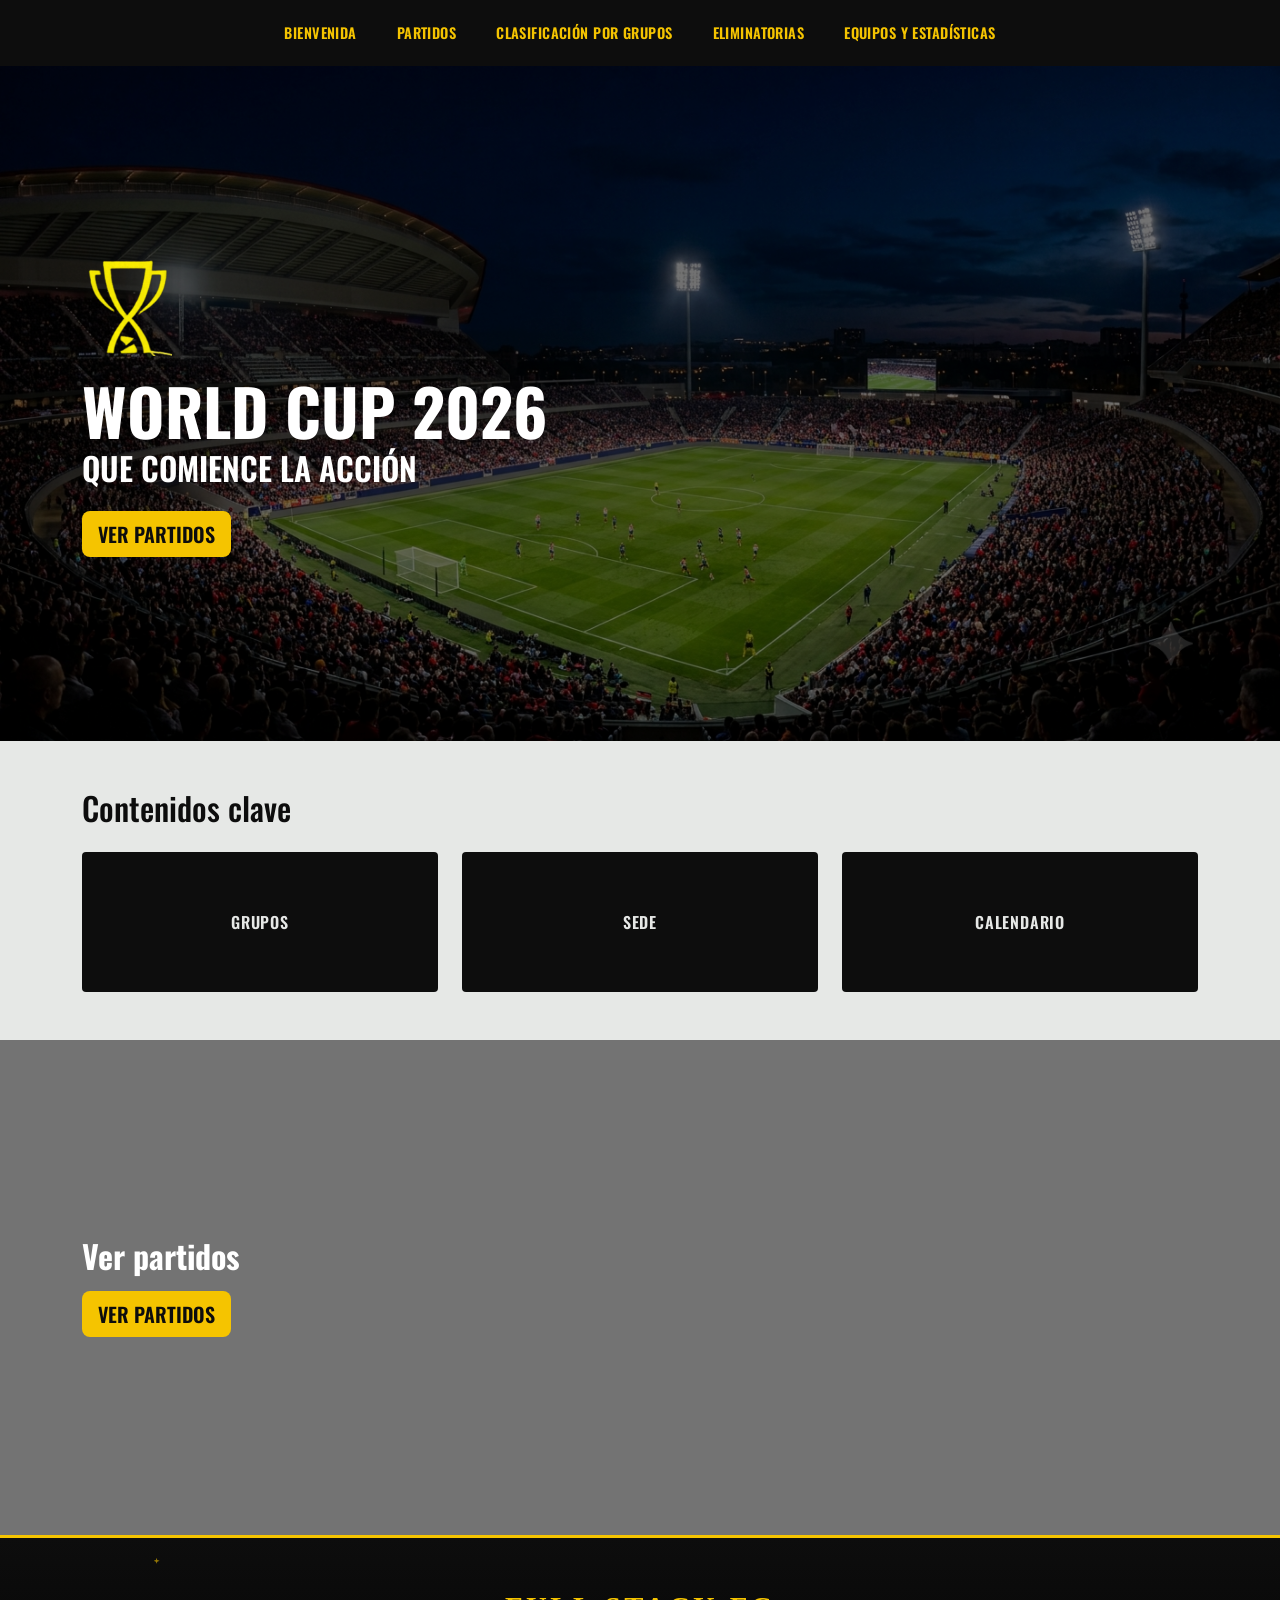
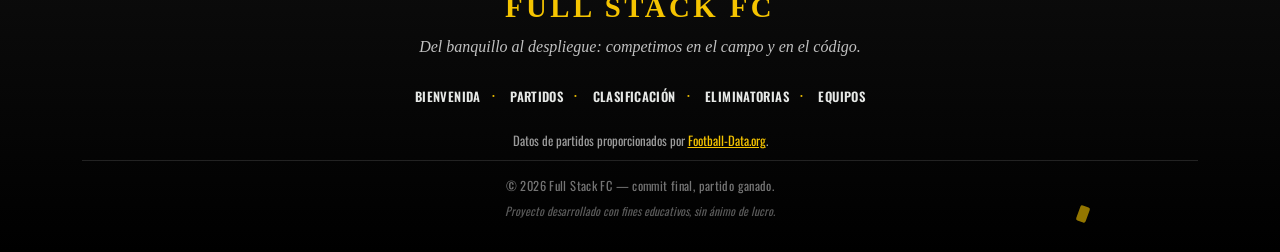
==== index.html @ 506a5e54 "Merge remote-tracking branch 'origin/dev' into feature/index-main" ====
<!doctype html>
<html lang="es">

<head>
    <meta charset="UTF-8">
    <meta name="viewport" content="width=device-width, initial-scale=1.0">
    
    <link href="https://cdn.jsdelivr.net/npm/bootstrap@5.3.3/dist/css/bootstrap.min.css" rel="stylesheet">
    <link rel="preconnect" href="https://fonts.googleapis.com">
    <link href="https://fonts.googleapis.com/css2?family=Oswald:wght@400;600;700&display=swap" rel="stylesheet">
    <link rel="stylesheet" href="styles/styles.css">

    <title>World Cup 2026</title>
</head>

<body>
  

  <nav class="navbar navbar-expand-lg navbar-dark wc-navbar sticky-top">
        <div class="container-fluid justify-content-center">
            <ul class="navbar-nav flex-row flex-wrap justify-content-center gap-4">
                <li class="nav-item"><a class="nav-link" href="index.html">Bienvenida</a></li>
                <li class="nav-item"><a class="nav-link" href="HTML/nextMatchesResults.html">Partidos</a></li>
                <li class="nav-item"><a class="nav-link" href="HTML/groupStage.html">Clasificación por grupos</a></li>
                <li class="nav-item"><a class="nav-link" href="HTML/bracket.html">Eliminatorias</a></li>
                <li class="nav-item"><a class="nav-link" href="HTML/stats.html">Equipos y estadísticas</a></li>
            </ul>
        </div>
    </nav>

    <header class="hero d-flex align-items-center">    
      <div class="container hero-content text-white">
        <img src="images/trophy.png" alt="Trofeo World Cup 2026" class="trophy">
        <h1 class="display-3 fw-bold mb-0">WORLD CUP 2026</h1>
        <h2 class="fw-semibold mb-4">QUE COMIENCE LA ACCIÓN</h2>
        <a href="HTML/nextMatchesResults.html" class="btn btn-wc-yellow btn-lg">Ver partidos</a>
      </div>
    </header>

    <main>
        <section class="contenidos-clave py-5">
            <div class="container">
                <h2 class="mb-4">Contenidos clave</h2>
                <div class="row g-4">
                    <div class="col-12 col-md-4">
                        <div class="card-clave">Grupos</div>
                    </div>
                    <div class="col-12 col-md-4">
                        <div class="card-clave">Sede</div>
                    </div>
                    <div class="col-12 col-md-4">
                        <div class="card-clave">Calendario</div>
                    </div>
                </div>
            </div>
        </section>


        <section id="partidos" class="ver-partidos d-flex align-items-center">
            <div class="container ver-partidos-content text-white">
                <h2 class="fw-bold mb-3">Ver partidos</h2>
                <a href="#" class="btn btn-wc-yellow btn-lg">Ver partidos</a>
            </div>
        </section>
    </main>



    <footer class="wc-footer">
        <span class="spark spark-1" aria-hidden="true"></span>
        <span class="spark spark-2" aria-hidden="true"></span>

        <div class="container text-center position-relative">
            <p class="footer-team">FULL STACK FC</p>
            <p class="footer-tagline">Del banquillo al despliegue: competimos en el campo y en el código.</p>

            <nav class="footer-nav">
                <a href="#">Bienvenida</a><span>·</span>
                <a href="#">Partidos</a><span>·</span>
                <a href="#">Clasificación</a><span>·</span>
                <a href="#">Eliminatorias</a><span>·</span>
                <a href="#">Equipos</a>
            </nav>

            <p class="footer-data">Datos de partidos proporcionados por <a href="https://www.football-data.org/"
                    target="_blank" rel="noopener">Football-Data.org</a>.</p>
            <p class="footer-credit">© 2026 Full Stack FC — commit final, partido ganado.</p>
            <p class="footer-note">Proyecto desarrollado con fines educativos, sin ánimo de lucro.</p>
        </div>
    </footer>


    <script src="https://cdn.jsdelivr.net/npm/bootstrap@5.3.3/dist/js/bootstrap.bundle.min.js"></script>
</body>

</html>
---- styles/styles.css ----
:root {
    --wc-black: #0d0d0d;
    --wc-yellow: #f5c400;
    --wc-white: #E6E8E6;
}

body {
    font-family: 'Oswald', sans-serif;
    color: var(--wc-black);
}

.wc-navbar {
    background-color: var(--wc-black);
    padding: 0.9rem 0;
}

.wc-navbar .nav-link {
    color: var(--wc-yellow);
    text-transform: uppercase;
    font-weight: 600;
    letter-spacing: 0.03em;
    font-size: 0.9rem;
}

.wc-navbar .nav-link:hover {
    color: var(--wc-white);

}

/* Header styles */

.hero,
.ver-partidos {
  position: relative;
  background-size: cover;
  background-position: center;
  overflow: hidden;
}

.hero::before,
.ver-partidos::before {
  content: "";
  position: absolute;
  inset: 0; /* equivale a top:0; right:0; bottom:0; left:0; */
  background-color: rgba(0, 0, 0, 0.55);
  z-index: 1;
}

.hero-content {
  position: relative;
  z-index: 3;
}

.ver-partidos-content {
  position: relative;
  z-index: 2;
}

.hero {
  min-height: 75vh;
  background-image: url('../images/stadium.png');
}

.hero .trophy {
  width: 90px;
  height: auto;
  margin-bottom: 1rem;
}


.btn-wc-yellow {
  background-color: var(--wc-yellow);
  color: var(--wc-black);
  font-weight: 600;
  text-transform: uppercase;
  border: none;
}

.btn-wc-yellow:hover {
  background-color: var(--wc-white);
  color: var(--wc-black);
}

/*Main Styles*/

.contenidos-clave {
    background-color: var(--wc-white);
}

.card-clave {
    background-color: var(--wc-black);
    color: var(--wc-white);
    text-transform: uppercase;
    font-weight: 600;
    letter-spacing: 0.05em;
    display: flex;
    align-items: center;
    justify-content: center;
    height: 140px;
    border-radius: 4px;
    transition: transform 0.15s ease;
}

.card-clave:hover {
    transform: translateY(-4px);
}

.ver-partidos {
    min-height: 55vh;
    background-image: url("img/stadiumMatches.jpg");
}

/*Footer*/
.wc-footer {
    position: relative;
    overflow: hidden;
    background: linear-gradient(to bottom, var(--wc-black), #000000);
    border-top: 3px solid var(--wc-yellow);
    padding: 3rem 1rem 2rem;
}

.footer-team {
    font-family: 'Playfair Display', serif;
    font-weight: 600;
    color: var(--wc-yellow);
    font-size: 1.8rem;
    letter-spacing: 0.12em;
    margin-bottom: 0.4rem;
}

.footer-tagline {
    font-family: 'Playfair Display', serif;
    font-style: italic;
    color: rgba(255, 255, 255, 0.75);
    font-size: 1rem;
    margin-bottom: 1.5rem;
}

.footer-nav {
    margin-bottom: 1.5rem;
}

.footer-nav a {
    color: var(--wc-white);
    text-decoration: none;
    text-transform: uppercase;
    font-weight: 600;
    font-size: 0.8rem;
    letter-spacing: 0.03em;
    margin: 0 0.4rem;
}

.footer-nav a:hover {
    color: var(--wc-yellow);
}

.footer-nav span {
    color: var(--wc-yellow);
    margin: 0 0.3rem;
}

.footer-data {
    color: rgba(255, 255, 255, 0.6);
    font-size: 0.8rem;
    margin-bottom: 0.6rem;
}

.footer-data a {
    color: var(--wc-yellow);
    text-decoration: underline;
}

.footer-data a:hover {
    color: var(--wc-white);
}

.footer-credit {
    color: rgba(255, 255, 255, 0.45);
    font-size: 0.78rem;
    letter-spacing: 0.03em;
    border-top: 1px solid rgba(255, 255, 255, 0.12);
    padding-top: 1rem;
    margin-bottom: 0.4rem;
}

.footer-note {
    color: rgba(255, 255, 255, 0.35);
    font-size: 0.72rem;
    font-style: italic;
    margin-bottom: 0;
}

.spark {
    position: absolute;
    background-color: var(--wc-yellow);
    opacity: 0.6;
}

.spark-1 {
    top: 20px;
    left: 12%;
    width: 6px;
    height: 6px;
    clip-path: polygon(50% 0%, 61% 35%, 100% 50%, 61% 65%, 50% 100%, 39% 65%, 0% 50%, 39% 35%);
}

.spark-2 {
    bottom: 30px;
    right: 15%;
    width: 10px;
    height: 16px;
    border-radius: 2px;
    transform: rotate(20deg);
}
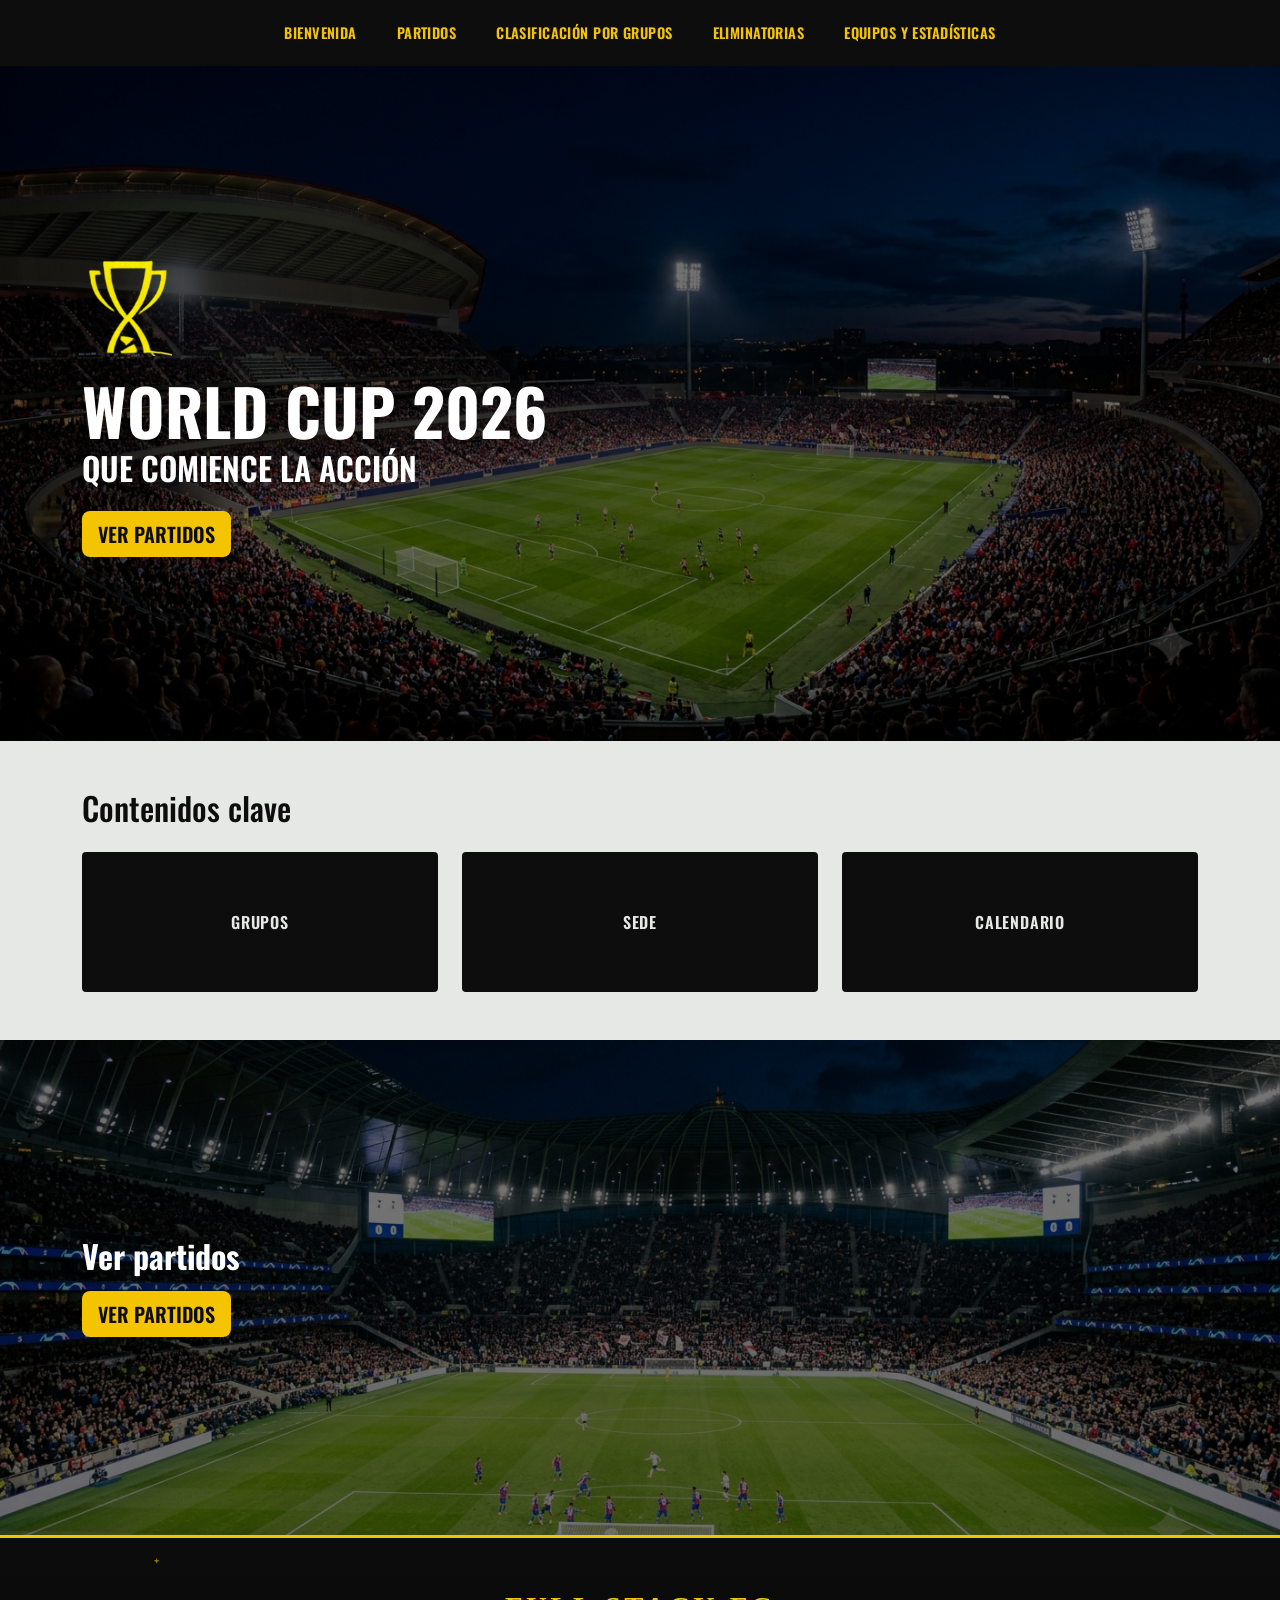
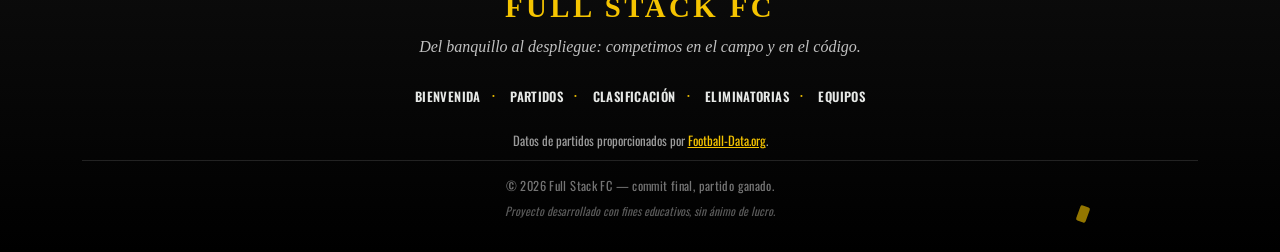
==== commit 6359841c: "feature: main html and css" ====
--- a/index.html
+++ b/index.html
@@ -4,7 +4,7 @@
 <head>
     <meta charset="UTF-8">
     <meta name="viewport" content="width=device-width, initial-scale=1.0">
-    
+
     <link href="https://cdn.jsdelivr.net/npm/bootstrap@5.3.3/dist/css/bootstrap.min.css" rel="stylesheet">
     <link rel="preconnect" href="https://fonts.googleapis.com">
     <link href="https://fonts.googleapis.com/css2?family=Oswald:wght@400;600;700&display=swap" rel="stylesheet">
@@ -14,9 +14,9 @@
 </head>
 
 <body>
-  
 
-  <nav class="navbar navbar-expand-lg navbar-dark wc-navbar sticky-top">
+
+    <nav class="navbar navbar-expand-lg navbar-dark wc-navbar sticky-top">
         <div class="container-fluid justify-content-center">
             <ul class="navbar-nav flex-row flex-wrap justify-content-center gap-4">
                 <li class="nav-item"><a class="nav-link" href="index.html">Bienvenida</a></li>
@@ -28,13 +28,13 @@
         </div>
     </nav>
 
-    <header class="hero d-flex align-items-center">    
-      <div class="container hero-content text-white">
-        <img src="images/trophy.png" alt="Trofeo World Cup 2026" class="trophy">
-        <h1 class="display-3 fw-bold mb-0">WORLD CUP 2026</h1>
-        <h2 class="fw-semibold mb-4">QUE COMIENCE LA ACCIÓN</h2>
-        <a href="HTML/nextMatchesResults.html" class="btn btn-wc-yellow btn-lg">Ver partidos</a>
-      </div>
+    <header class="hero d-flex align-items-center">
+        <div class="container hero-content text-white">
+            <img src="images/trophy.png" alt="Trofeo World Cup 2026" class="trophy">
+            <h1 class="display-3 fw-bold mb-0">WORLD CUP 2026</h1>
+            <h2 class="fw-semibold mb-4">QUE COMIENCE LA ACCIÓN</h2>
+            <a href="HTML/nextMatchesResults.html" class="btn btn-wc-yellow btn-lg">Ver partidos</a>
+        </div>
     </header>
 
     <main>
@@ -59,7 +59,7 @@
         <section id="partidos" class="ver-partidos d-flex align-items-center">
             <div class="container ver-partidos-content text-white">
                 <h2 class="fw-bold mb-3">Ver partidos</h2>
-                <a href="#" class="btn btn-wc-yellow btn-lg">Ver partidos</a>
+                <a href="HTML/nextMatchesResults.html" class="btn btn-wc-yellow btn-lg">Ver partidos</a>
             </div>
         </section>
     </main>
--- a/styles/styles.css
+++ b/styles/styles.css
@@ -107,7 +107,7 @@
 
 .ver-partidos {
     min-height: 55vh;
-    background-image: url("img/stadiumMatches.jpg");
+    background-image: url('../images/stadiumMatches.png');
 }
 
 /*Footer*/
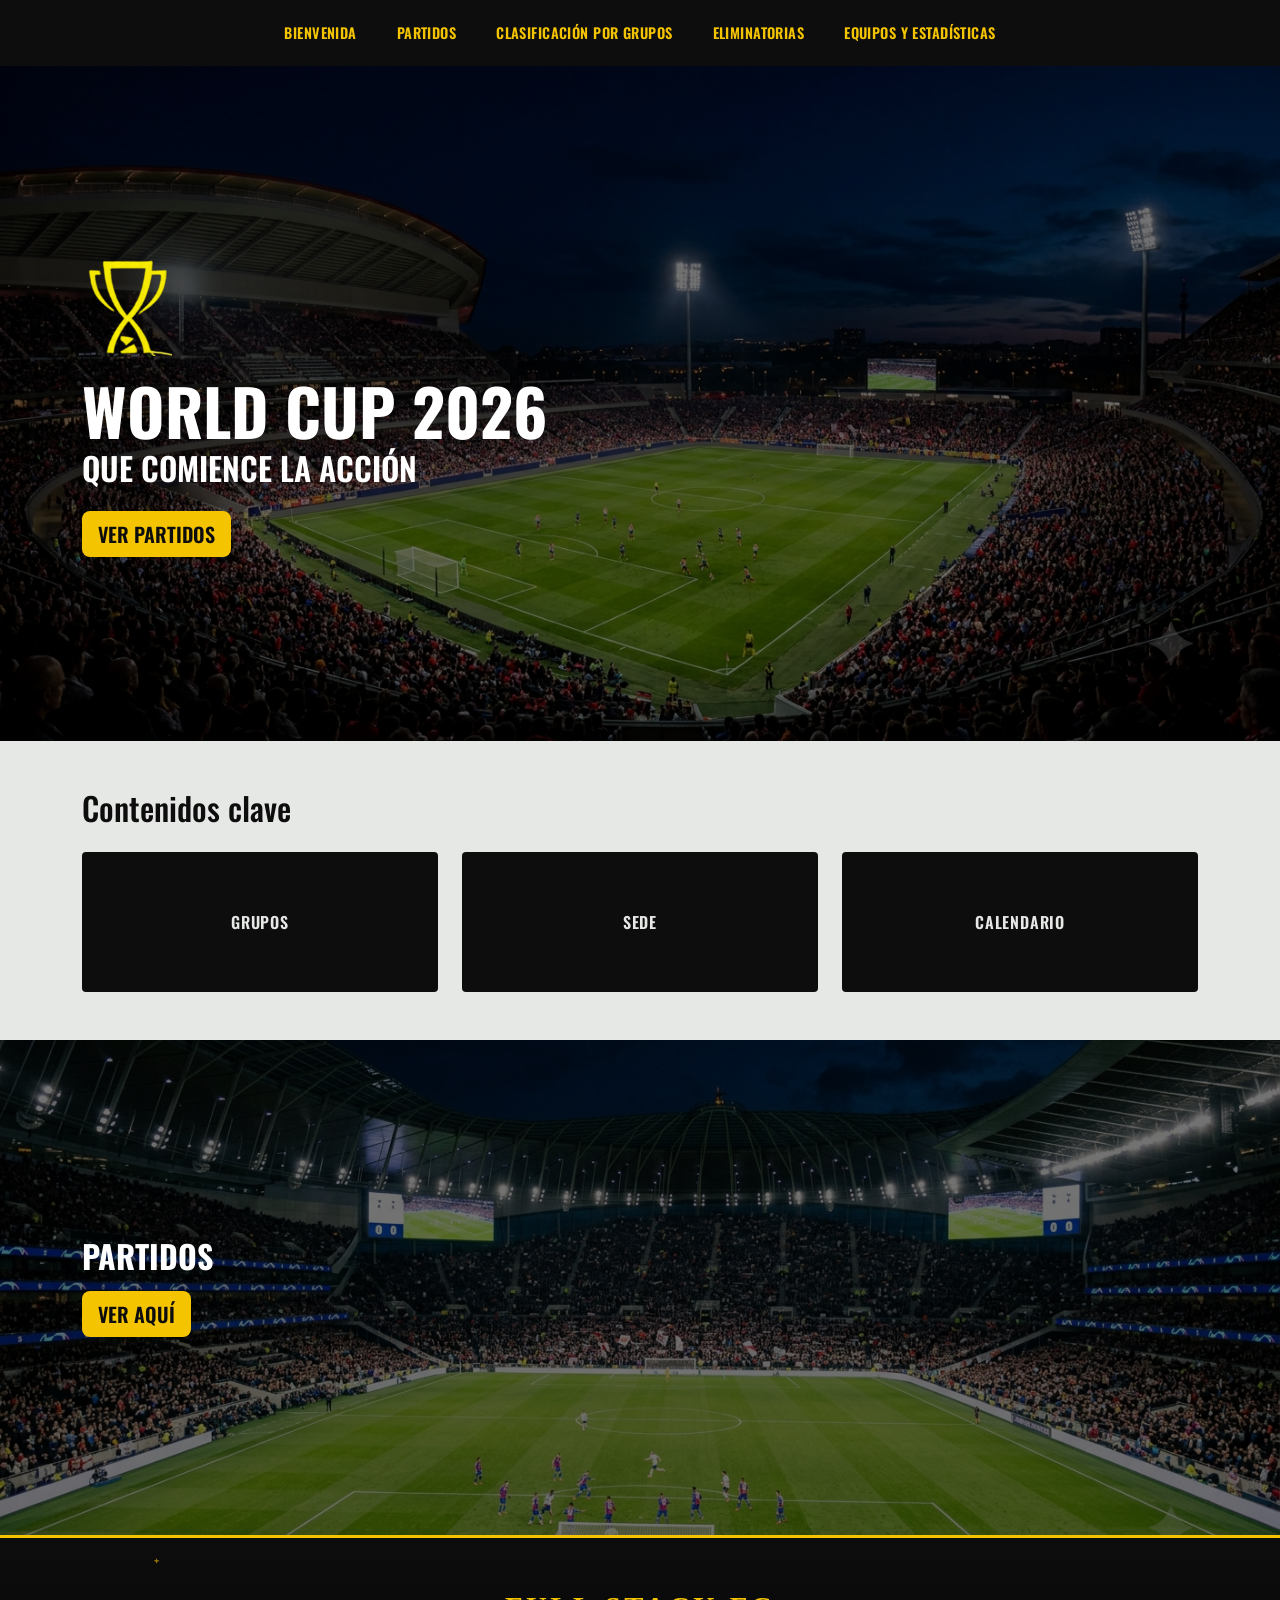
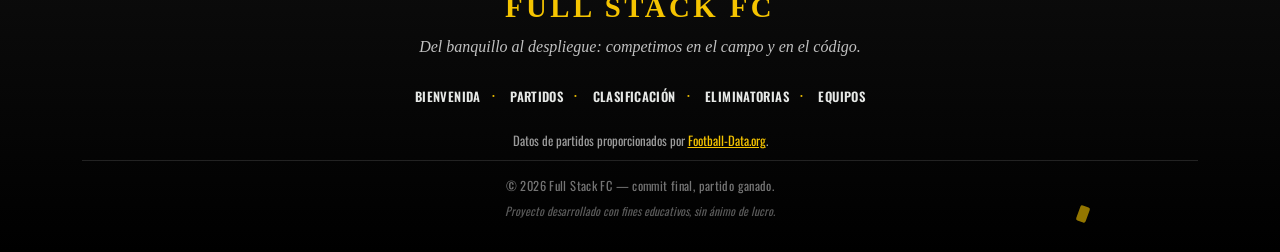
==== commit 234d767b: "fix: changed text in section id="Partidos" with "Partidos" & "Ver aquí"" ====
--- a/index.html
+++ b/index.html
@@ -58,8 +58,8 @@
 
         <section id="partidos" class="ver-partidos d-flex align-items-center">
             <div class="container ver-partidos-content text-white">
-                <h2 class="fw-bold mb-3">Ver partidos</h2>
-                <a href="HTML/nextMatchesResults.html" class="btn btn-wc-yellow btn-lg">Ver partidos</a>
+                <h2 class="fw-bold mb-3">PARTIDOS</h2>
+                <a href="HTML/nextMatchesResults.html" class="btn btn-wc-yellow btn-lg">VER AQUÍ</a>
             </div>
         </section>
     </main>
--- a/styles/styles.css
+++ b/styles/styles.css
@@ -211,4 +211,14 @@
     height: 16px;
     border-radius: 2px;
     transform: rotate(20deg);
+}
+
+/* Responsive */
+@media (max-width: 767px) {
+  .hero h1 {
+    font-size: 2.2rem;
+  }
+  .card-clave {
+    height: 100px;
+  }
 }
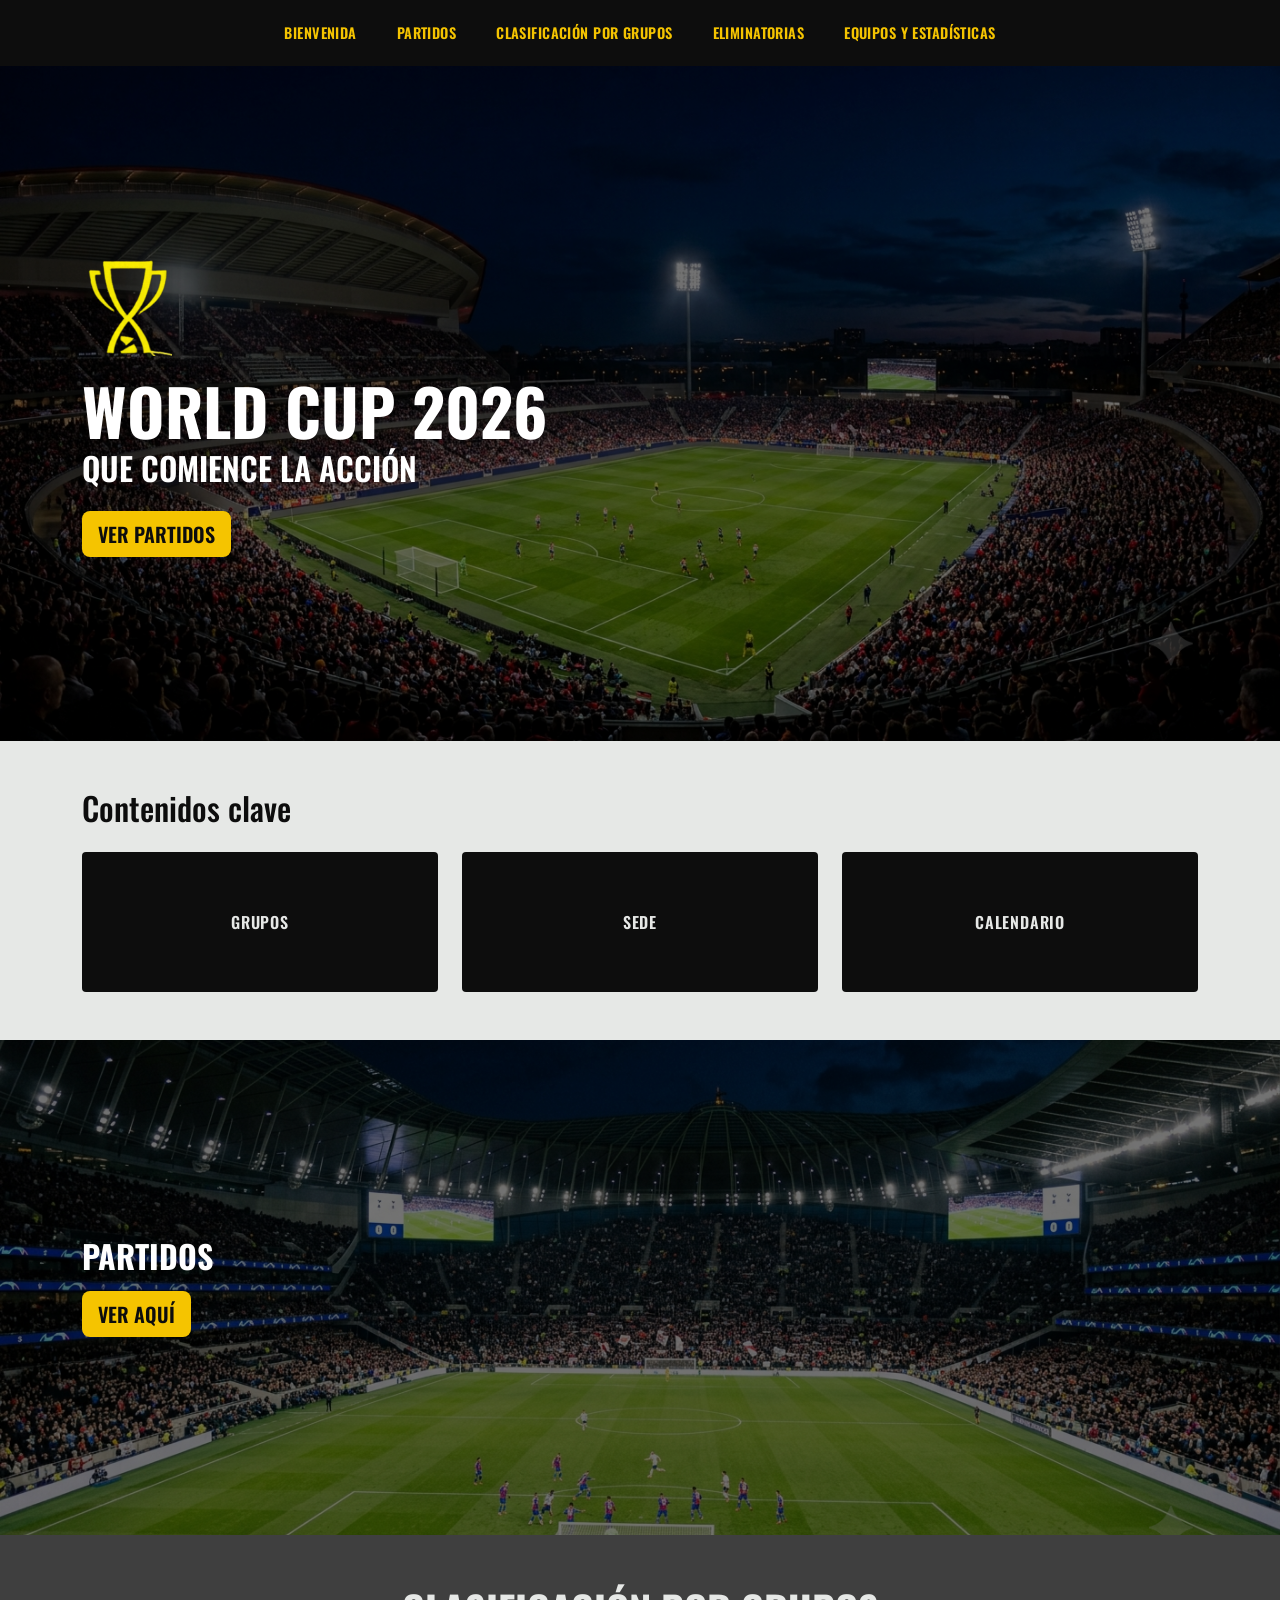
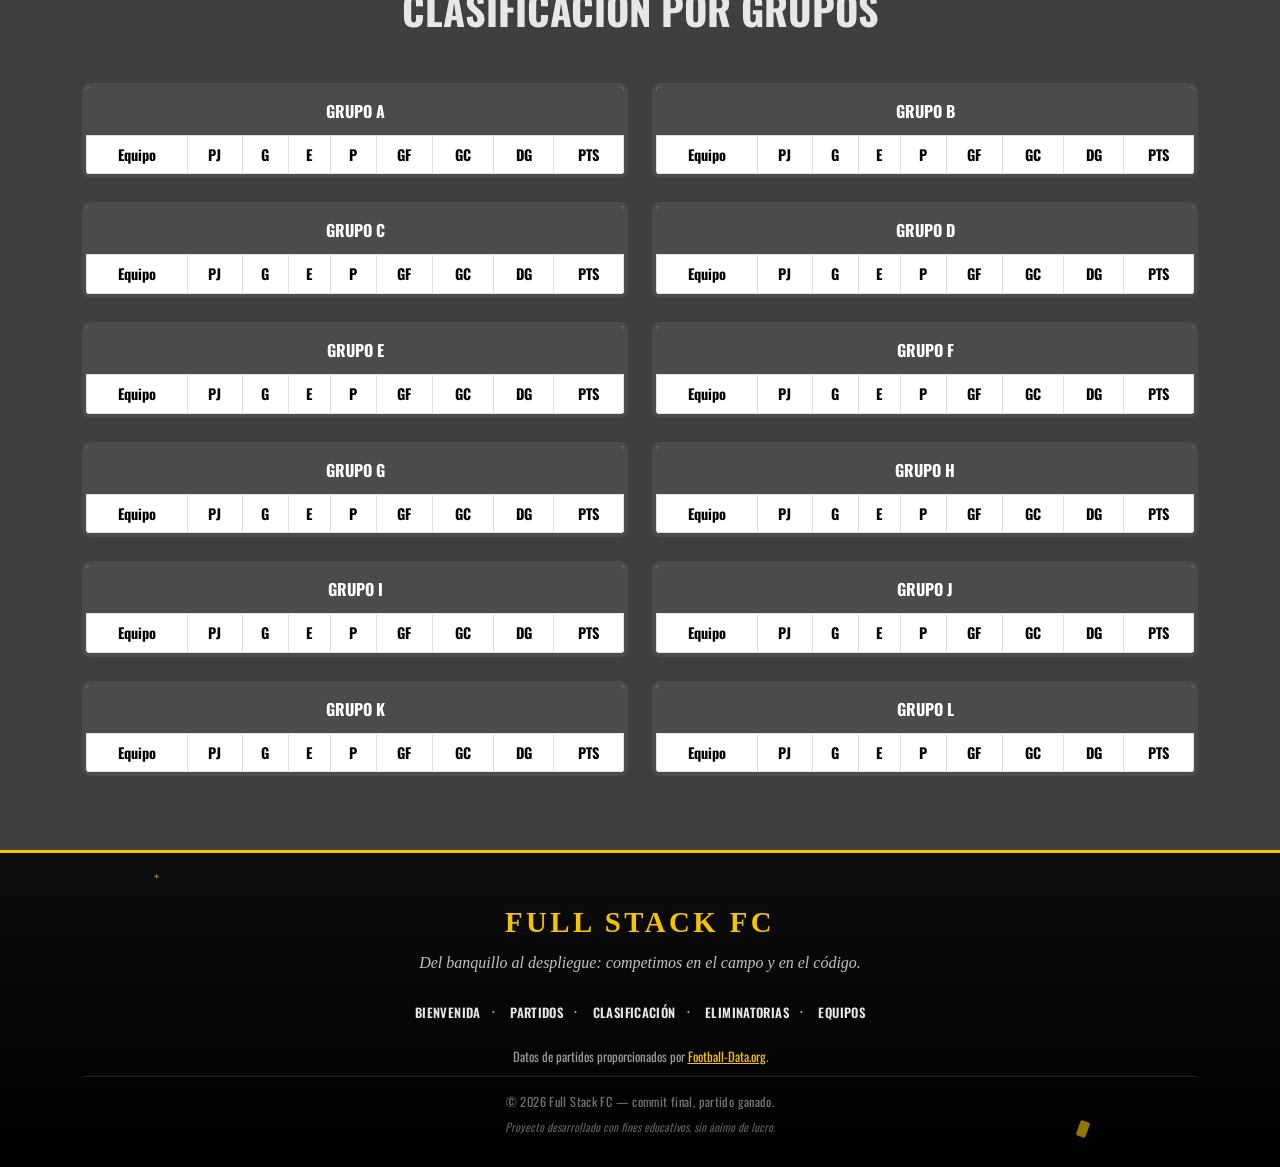
==== commit b2f5510a: "Connects to the football-data-org API and renders group rankings" ====
--- a/index.html
+++ b/index.html
@@ -8,6 +8,7 @@
     <link href="https://cdn.jsdelivr.net/npm/bootstrap@5.3.3/dist/css/bootstrap.min.css" rel="stylesheet">
     <link rel="preconnect" href="https://fonts.googleapis.com">
     <link href="https://fonts.googleapis.com/css2?family=Oswald:wght@400;600;700&display=swap" rel="stylesheet">
+    <link rel="stylesheet" href="assets/footer/footerInjection.css">
     <link rel="stylesheet" href="styles/styles.css">
 
     <title>World Cup 2026</title>
@@ -62,35 +63,325 @@
                 <a href="HTML/nextMatchesResults.html" class="btn btn-wc-yellow btn-lg">VER AQUÍ</a>
             </div>
         </section>
-    </main>
-
-
-
-    <footer class="wc-footer">
-        <span class="spark spark-1" aria-hidden="true"></span>
-        <span class="spark spark-2" aria-hidden="true"></span>
-
-        <div class="container text-center position-relative">
-            <p class="footer-team">FULL STACK FC</p>
-            <p class="footer-tagline">Del banquillo al despliegue: competimos en el campo y en el código.</p>
-
-            <nav class="footer-nav">
-                <a href="#">Bienvenida</a><span>·</span>
-                <a href="#">Partidos</a><span>·</span>
-                <a href="#">Clasificación</a><span>·</span>
-                <a href="#">Eliminatorias</a><span>·</span>
-                <a href="#">Equipos</a>
-            </nav>
-
-            <p class="footer-data">Datos de partidos proporcionados por <a href="https://www.football-data.org/"
-                    target="_blank" rel="noopener">Football-Data.org</a>.</p>
-            <p class="footer-credit">© 2026 Full Stack FC — commit final, partido ganado.</p>
-            <p class="footer-note">Proyecto desarrollado con fines educativos, sin ánimo de lucro.</p>
+
+        <main class="groups-page">
+
+    <div class="container">
+
+        <h1 class="page-title">CLASIFICACIÓN POR GRUPOS</h1>
+
+        <div class="row">
+
+            <!-- Grupo A -->
+            <div class="col-lg-6 mb-4">
+                <section class="group-card">
+                    <div class="group-title">GRUPO A</div>
+                    <div class="table-responsive">
+                        <table class="table table-bordered table-hover text-center align-middle">
+                            <thead>
+                                <tr>
+                                    <th>Equipo</th>
+                                    <th>PJ</th>
+                                    <th>G</th>
+                                    <th>E</th>
+                                    <th>P</th>
+                                    <th>GF</th>
+                                    <th>GC</th>
+                                    <th>DG</th>
+                                    <th>PTS</th>
+                                </tr>
+                            </thead>
+                            <tbody id="groupA"></tbody>
+                        </table>
+                    </div>
+                </section>
+            </div>
+
+            <!-- Grupo B -->
+            <div class="col-lg-6 mb-4">
+                <section class="group-card">
+                    <div class="group-title">GRUPO B</div>
+                    <div class="table-responsive">
+                        <table class="table table-bordered table-hover text-center align-middle">
+                            <thead>
+                                <tr>
+                                    <th>Equipo</th>
+                                    <th>PJ</th>
+                                    <th>G</th>
+                                    <th>E</th>
+                                    <th>P</th>
+                                    <th>GF</th>
+                                    <th>GC</th>
+                                    <th>DG</th>
+                                    <th>PTS</th>
+                                </tr>
+                            </thead>
+                            <tbody id="groupB"></tbody>
+                        </table>
+                    </div>
+                </section>
+            </div>
+
+            <!-- Grupo C -->
+            <div class="col-lg-6 mb-4">
+                <section class="group-card">
+                    <div class="group-title">GRUPO C</div>
+                    <div class="table-responsive">
+                        <table class="table table-bordered table-hover text-center align-middle">
+                            <thead>
+                                <tr>
+                                    <th>Equipo</th>
+                                    <th>PJ</th>
+                                    <th>G</th>
+                                    <th>E</th>
+                                    <th>P</th>
+                                    <th>GF</th>
+                                    <th>GC</th>
+                                    <th>DG</th>
+                                    <th>PTS</th>
+                                </tr>
+                            </thead>
+                            <tbody id="groupC"></tbody>
+                        </table>
+                    </div>
+                </section>
+            </div>
+
+            <!-- Grupo D -->
+            <div class="col-lg-6 mb-4">
+                <section class="group-card">
+                    <div class="group-title">GRUPO D</div>
+                    <div class="table-responsive">
+                        <table class="table table-bordered table-hover text-center align-middle">
+                            <thead>
+                                <tr>
+                                    <th>Equipo</th>
+                                    <th>PJ</th>
+                                    <th>G</th>
+                                    <th>E</th>
+                                    <th>P</th>
+                                    <th>GF</th>
+                                    <th>GC</th>
+                                    <th>DG</th>
+                                    <th>PTS</th>
+                                </tr>
+                            </thead>
+                            <tbody id="groupD"></tbody>
+                        </table>
+                    </div>
+                </section>
+            </div>
+
+            <!-- Grupo E -->
+            <div class="col-lg-6 mb-4">
+                <section class="group-card">
+                    <div class="group-title">GRUPO E</div>
+                    <div class="table-responsive">
+                        <table class="table table-bordered table-hover text-center align-middle">
+                            <thead>
+                                <tr>
+                                    <th>Equipo</th>
+                                    <th>PJ</th>
+                                    <th>G</th>
+                                    <th>E</th>
+                                    <th>P</th>
+                                    <th>GF</th>
+                                    <th>GC</th>
+                                    <th>DG</th>
+                                    <th>PTS</th>
+                                </tr>
+                            </thead>
+                            <tbody id="groupE"></tbody>
+                        </table>
+                    </div>
+                </section>
+            </div>
+
+            <!-- Grupo F -->
+            <div class="col-lg-6 mb-4">
+                <section class="group-card">
+                    <div class="group-title">GRUPO F</div>
+                    <div class="table-responsive">
+                        <table class="table table-bordered table-hover text-center align-middle">
+                            <thead>
+                                <tr>
+                                    <th>Equipo</th>
+                                    <th>PJ</th>
+                                    <th>G</th>
+                                    <th>E</th>
+                                    <th>P</th>
+                                    <th>GF</th>
+                                    <th>GC</th>
+                                    <th>DG</th>
+                                    <th>PTS</th>
+                                </tr>
+                            </thead>
+                            <tbody id="groupF"></tbody>
+                        </table>
+                    </div>
+                </section>
+            </div>
+
+            <!-- Grupo G -->
+            <div class="col-lg-6 mb-4">
+                <section class="group-card">
+                    <div class="group-title">GRUPO G</div>
+                    <div class="table-responsive">
+                        <table class="table table-bordered table-hover text-center align-middle">
+                            <thead>
+                                <tr>
+                                    <th>Equipo</th>
+                                    <th>PJ</th>
+                                    <th>G</th>
+                                    <th>E</th>
+                                    <th>P</th>
+                                    <th>GF</th>
+                                    <th>GC</th>
+                                    <th>DG</th>
+                                    <th>PTS</th>
+                                </tr>
+                            </thead>
+                            <tbody id="groupG"></tbody>
+                        </table>
+                    </div>
+                </section>
+            </div>
+
+            <!-- Grupo H-->
+            <div class="col-lg-6 mb-4">
+                <section class="group-card">
+                    <div class="group-title">GRUPO H</div>
+                    <div class="table-responsive">
+                        <table class="table table-bordered table-hover text-center align-middle">
+                            <thead>
+                                <tr>
+                                    <th>Equipo</th>
+                                    <th>PJ</th>
+                                    <th>G</th>
+                                    <th>E</th>
+                                    <th>P</th>
+                                    <th>GF</th>
+                                    <th>GC</th>
+                                    <th>DG</th>
+                                    <th>PTS</th>
+                                </tr>
+                            </thead>
+                            <tbody id="groupH"></tbody>
+                        </table>
+                    </div>
+                </section>
+            </div>
+
+            <!-- Grupo  I-->
+            <div class="col-lg-6 mb-4">
+                <section class="group-card">
+                    <div class="group-title">GRUPO I</div>
+                    <div class="table-responsive">
+                        <table class="table table-bordered table-hover text-center align-middle">
+                            <thead>
+                                <tr>
+                                    <th>Equipo</th>
+                                    <th>PJ</th>
+                                    <th>G</th>
+                                    <th>E</th>
+                                    <th>P</th>
+                                    <th>GF</th>
+                                    <th>GC</th>
+                                    <th>DG</th>
+                                    <th>PTS</th>
+                                </tr>
+                            </thead>
+                            <tbody id="groupI"></tbody>
+                        </table>
+                    </div>
+                </section>
+            </div>
+
+            <!-- Grupo J -->
+            <div class="col-lg-6 mb-4">
+                <section class="group-card">
+                    <div class="group-title">GRUPO J</div>
+                    <div class="table-responsive">
+                        <table class="table table-bordered table-hover text-center align-middle">
+                            <thead>
+                                <tr>
+                                    <th>Equipo</th>
+                                    <th>PJ</th>
+                                    <th>G</th>
+                                    <th>E</th>
+                                    <th>P</th>
+                                    <th>GF</th>
+                                    <th>GC</th>
+                                    <th>DG</th>
+                                    <th>PTS</th>
+                                </tr>
+                            </thead>
+                            <tbody id="groupJ"></tbody>
+                        </table>
+                    </div>
+                </section>
+            </div>
+        
+            <!-- Grupo K -->
+            <div class="col-lg-6 mb-4">
+                <section class="group-card">
+                    <div class="group-title">GRUPO K</div>
+                    <div class="table-responsive">
+                        <table class="table table-bordered table-hover text-center align-middle">
+                            <thead>
+                                <tr>
+                                    <th>Equipo</th>
+                                    <th>PJ</th>
+                                    <th>G</th>
+                                    <th>E</th>
+                                    <th>P</th>
+                                    <th>GF</th>
+                                    <th>GC</th>
+                                    <th>DG</th>
+                                    <th>PTS</th>
+                                </tr>
+                            </thead>
+                            <tbody id="groupK"></tbody>
+                        </table>
+                    </div>
+                </section>
+            </div>
+
+            <!-- Grupo L -->
+            <div class="col-lg-6 mb-4">
+                <section class="group-card">
+                <div class="group-title">GRUPO L</div>
+                <div class="table-responsive">
+                    <table class="table table-bordered table-hover text-center align-middle">
+                        <thead>
+                            <tr>
+                                <th>Equipo</th>
+                                <th>PJ</th>
+                                <th>G</th>
+                                <th>E</th>
+                                <th>P</th>
+                                <th>GF</th>
+                                <th>GC</th>
+                                <th>DG</th>
+                                <th>PTS</th>
+                            </tr>
+                        </thead>
+                        <tbody id="groupL"></tbody>
+                    </table>
+                </div>
+            </section>
         </div>
-    </footer>
-
+    
+    </div>
+    </div>
+
+</main>
+
+    <div id="footerInjection"></div>
 
     <script src="https://cdn.jsdelivr.net/npm/bootstrap@5.3.3/dist/js/bootstrap.bundle.min.js"></script>
+    <script src="js/footerInjection.js"></script>
+
+    <script type="module" src="js/index.js"></script>
 </body>
-
 </html>
--- a/assets/footer/footerInjection.css
+++ b/assets/footer/footerInjection.css
@@ -0,0 +1,102 @@
+/*Footer*/
+.wc-footer {
+    position: relative;
+    overflow: hidden;
+    background: linear-gradient(to bottom, var(--wc-black), #000000);
+    border-top: 3px solid var(--wc-yellow);
+    padding: 3rem 1rem 2rem;
+}
+
+.footer-team {
+    font-family: 'Playfair Display', serif;
+    font-weight: 600;
+    color: var(--wc-yellow);
+    font-size: 1.8rem;
+    letter-spacing: 0.12em;
+    margin-bottom: 0.4rem;
+}
+
+.footer-tagline {
+    font-family: 'Playfair Display', serif;
+    font-style: italic;
+    color: rgba(255, 255, 255, 0.75);
+    font-size: 1rem;
+    margin-bottom: 1.5rem;
+}
+
+.footer-nav {
+    margin-bottom: 1.5rem;
+}
+
+.footer-nav a {
+    color: var(--wc-white);
+    text-decoration: none;
+    text-transform: uppercase;
+    font-weight: 600;
+    font-size: 0.8rem;
+    letter-spacing: 0.03em;
+    margin: 0 0.4rem;
+}
+
+.footer-nav a:hover {
+    color: var(--wc-yellow);
+}
+
+.footer-nav span {
+    color: var(--wc-yellow);
+    margin: 0 0.3rem;
+}
+
+.footer-data {
+    color: rgba(255, 255, 255, 0.6);
+    font-size: 0.8rem;
+    margin-bottom: 0.6rem;
+}
+
+.footer-data a {
+    color: var(--wc-yellow);
+    text-decoration: underline;
+}
+
+.footer-data a:hover {
+    color: var(--wc-white);
+}
+
+.footer-credit {
+    color: rgba(255, 255, 255, 0.45);
+    font-size: 0.78rem;
+    letter-spacing: 0.03em;
+    border-top: 1px solid rgba(255, 255, 255, 0.12);
+    padding-top: 1rem;
+    margin-bottom: 0.4rem;
+}
+
+.footer-note {
+    color: rgba(255, 255, 255, 0.35);
+    font-size: 0.72rem;
+    font-style: italic;
+    margin-bottom: 0;
+}
+
+.spark {
+    position: absolute;
+    background-color: var(--wc-yellow);
+    opacity: 0.6;
+}
+
+.spark-1 {
+    top: 20px;
+    left: 12%;
+    width: 6px;
+    height: 6px;
+    clip-path: polygon(50% 0%, 61% 35%, 100% 50%, 61% 65%, 50% 100%, 39% 65%, 0% 50%, 39% 35%);
+}
+
+.spark-2 {
+    bottom: 30px;
+    right: 15%;
+    width: 10px;
+    height: 16px;
+    border-radius: 2px;
+    transform: rotate(20deg);
+}
--- a/styles/styles.css
+++ b/styles/styles.css
@@ -110,108 +110,6 @@
     background-image: url('../images/stadiumMatches.png');
 }
 
-/*Footer*/
-.wc-footer {
-    position: relative;
-    overflow: hidden;
-    background: linear-gradient(to bottom, var(--wc-black), #000000);
-    border-top: 3px solid var(--wc-yellow);
-    padding: 3rem 1rem 2rem;
-}
-
-.footer-team {
-    font-family: 'Playfair Display', serif;
-    font-weight: 600;
-    color: var(--wc-yellow);
-    font-size: 1.8rem;
-    letter-spacing: 0.12em;
-    margin-bottom: 0.4rem;
-}
-
-.footer-tagline {
-    font-family: 'Playfair Display', serif;
-    font-style: italic;
-    color: rgba(255, 255, 255, 0.75);
-    font-size: 1rem;
-    margin-bottom: 1.5rem;
-}
-
-.footer-nav {
-    margin-bottom: 1.5rem;
-}
-
-.footer-nav a {
-    color: var(--wc-white);
-    text-decoration: none;
-    text-transform: uppercase;
-    font-weight: 600;
-    font-size: 0.8rem;
-    letter-spacing: 0.03em;
-    margin: 0 0.4rem;
-}
-
-.footer-nav a:hover {
-    color: var(--wc-yellow);
-}
-
-.footer-nav span {
-    color: var(--wc-yellow);
-    margin: 0 0.3rem;
-}
-
-.footer-data {
-    color: rgba(255, 255, 255, 0.6);
-    font-size: 0.8rem;
-    margin-bottom: 0.6rem;
-}
-
-.footer-data a {
-    color: var(--wc-yellow);
-    text-decoration: underline;
-}
-
-.footer-data a:hover {
-    color: var(--wc-white);
-}
-
-.footer-credit {
-    color: rgba(255, 255, 255, 0.45);
-    font-size: 0.78rem;
-    letter-spacing: 0.03em;
-    border-top: 1px solid rgba(255, 255, 255, 0.12);
-    padding-top: 1rem;
-    margin-bottom: 0.4rem;
-}
-
-.footer-note {
-    color: rgba(255, 255, 255, 0.35);
-    font-size: 0.72rem;
-    font-style: italic;
-    margin-bottom: 0;
-}
-
-.spark {
-    position: absolute;
-    background-color: var(--wc-yellow);
-    opacity: 0.6;
-}
-
-.spark-1 {
-    top: 20px;
-    left: 12%;
-    width: 6px;
-    height: 6px;
-    clip-path: polygon(50% 0%, 61% 35%, 100% 50%, 61% 65%, 50% 100%, 39% 65%, 0% 50%, 39% 35%);
-}
-
-.spark-2 {
-    bottom: 30px;
-    right: 15%;
-    width: 10px;
-    height: 16px;
-    border-radius: 2px;
-    transform: rotate(20deg);
-}
 
 /* Responsive */
 @media (max-width: 767px) {
@@ -221,4 +119,71 @@
   .card-clave {
     height: 100px;
   }
+}
+/* ==========================
+   GROUP STAGE
+========================== */
+
+.groups-page {
+    background-color: #3f3f3f;
+    min-height: 100vh;
+    padding: 50px 0;
+}
+
+.page-title {
+    color: var(--wc-white);
+    text-align: center;
+    font-size: 2.5rem;
+    font-weight: 700;
+    margin-bottom: 50px;
+    text-transform: uppercase;
+}
+
+.group-card {
+    background: #ffffff;
+    border: 4px solid #4b4b4b;
+    border-radius: 8px;
+    overflow: hidden;
+}
+
+.group-title {
+    background-color: #4b4b4b;
+    color: white;
+    padding: 12px 20px;
+    font-weight: 700;
+    text-transform: uppercase;
+    text-align: center;
+}
+
+.group-card table {
+    margin: 0;
+}
+
+.group-card thead {
+    background-color: #efefef;
+}
+
+.group-card th {
+    font-size: .9rem;
+    font-weight: 700;
+}
+
+.group-card td {
+    font-size: .9rem;
+}
+
+.table-hover tbody tr:hover {
+    background-color: #f5f5f5;
+}
+
+@media (max-width:768px) {
+
+    .page-title {
+        font-size: 2rem;
+    }
+
+    .group-card {
+        margin-bottom: 25px;
+    }
+
 }
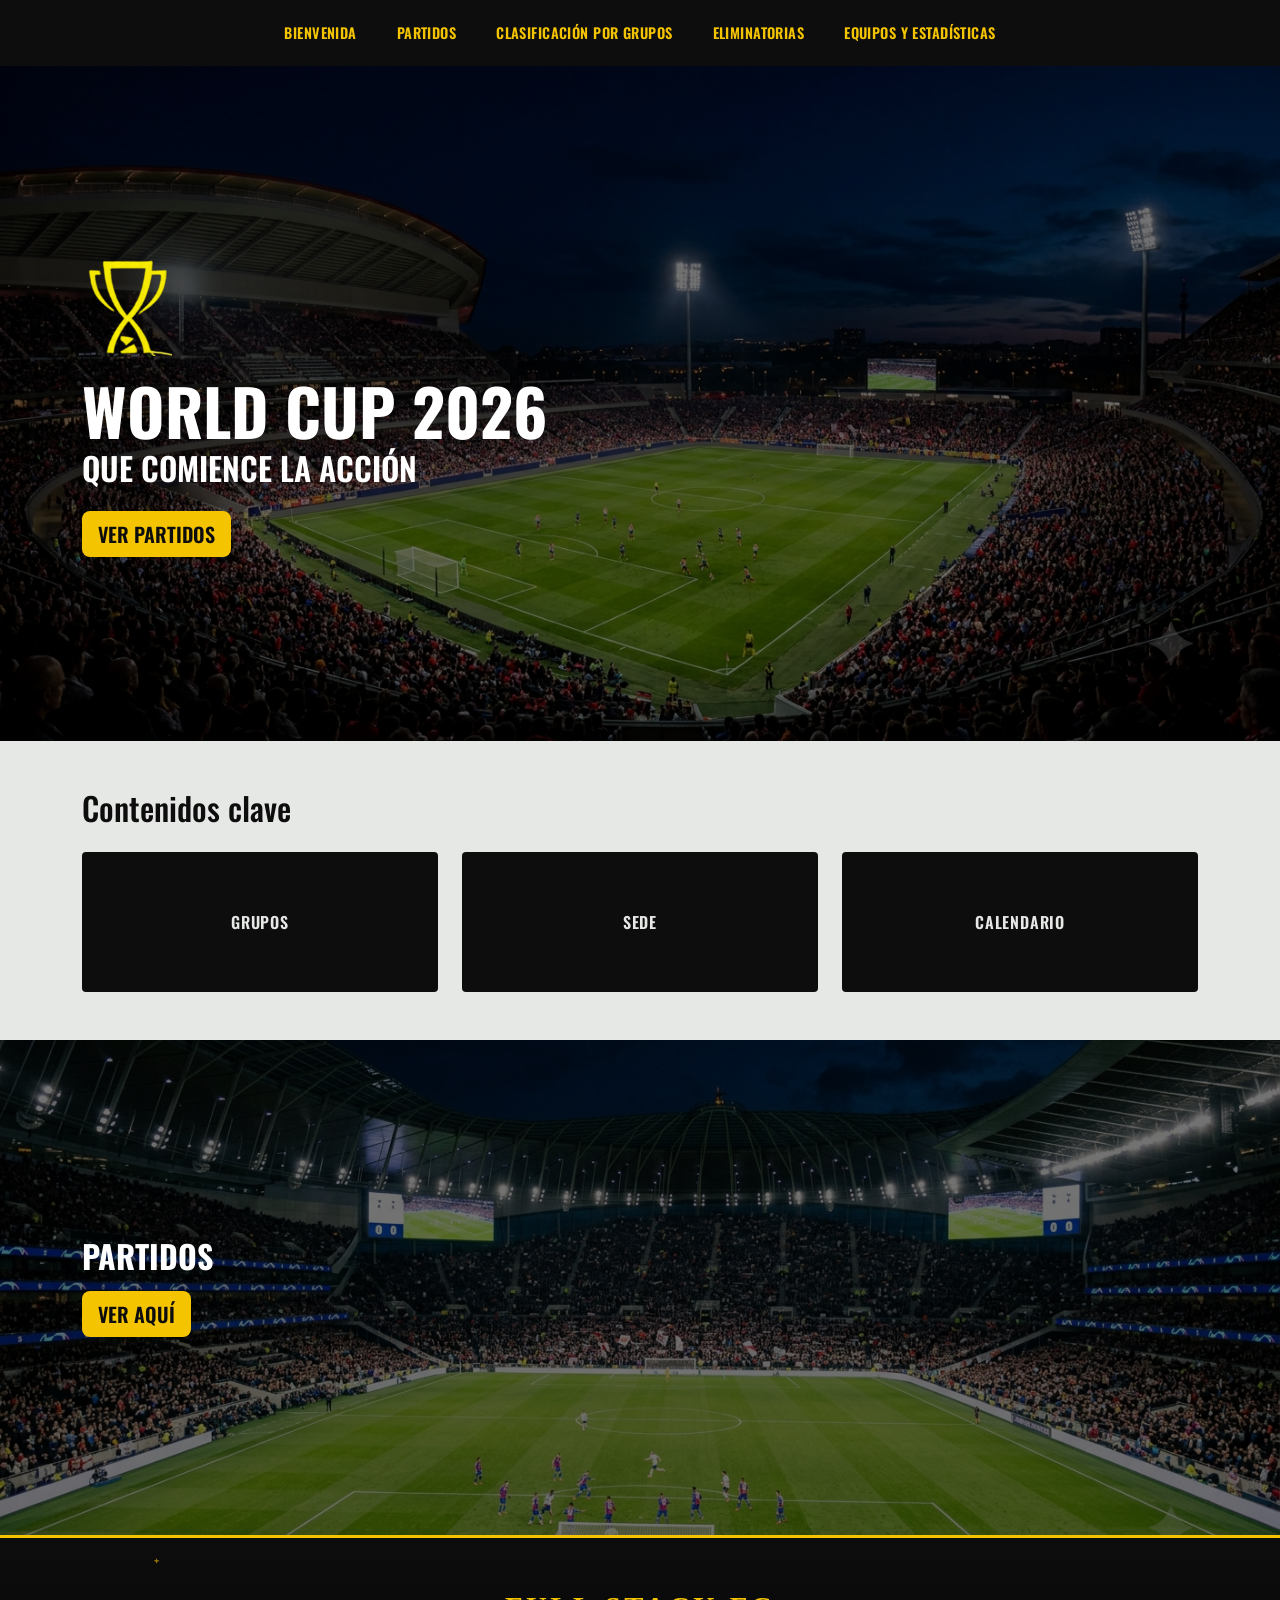
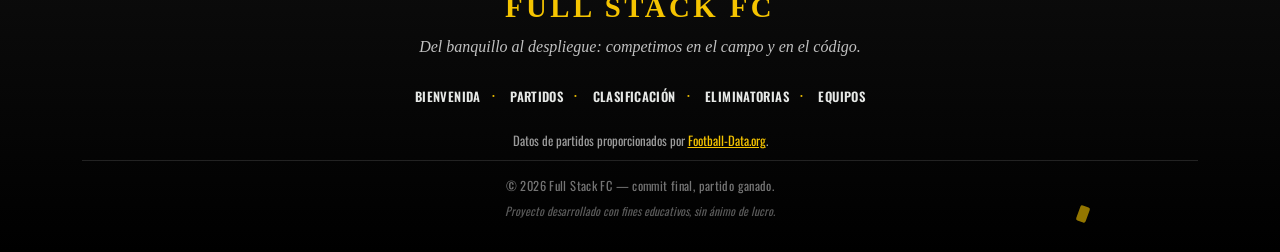
==== commit 0296cad3: "Refactor: move group stage markupfrom index.html to groupStage.html" ====
--- a/index.html
+++ b/index.html
@@ -56,327 +56,14 @@
             </div>
         </section>
 
-
         <section id="partidos" class="ver-partidos d-flex align-items-center">
             <div class="container ver-partidos-content text-white">
                 <h2 class="fw-bold mb-3">PARTIDOS</h2>
                 <a href="HTML/nextMatchesResults.html" class="btn btn-wc-yellow btn-lg">VER AQUÍ</a>
             </div>
         </section>
-
-        <main class="groups-page">
-
-    <div class="container">
-
-        <h1 class="page-title">CLASIFICACIÓN POR GRUPOS</h1>
-
-        <div class="row">
-
-            <!-- Grupo A -->
-            <div class="col-lg-6 mb-4">
-                <section class="group-card">
-                    <div class="group-title">GRUPO A</div>
-                    <div class="table-responsive">
-                        <table class="table table-bordered table-hover text-center align-middle">
-                            <thead>
-                                <tr>
-                                    <th>Equipo</th>
-                                    <th>PJ</th>
-                                    <th>G</th>
-                                    <th>E</th>
-                                    <th>P</th>
-                                    <th>GF</th>
-                                    <th>GC</th>
-                                    <th>DG</th>
-                                    <th>PTS</th>
-                                </tr>
-                            </thead>
-                            <tbody id="groupA"></tbody>
-                        </table>
-                    </div>
-                </section>
-            </div>
-
-            <!-- Grupo B -->
-            <div class="col-lg-6 mb-4">
-                <section class="group-card">
-                    <div class="group-title">GRUPO B</div>
-                    <div class="table-responsive">
-                        <table class="table table-bordered table-hover text-center align-middle">
-                            <thead>
-                                <tr>
-                                    <th>Equipo</th>
-                                    <th>PJ</th>
-                                    <th>G</th>
-                                    <th>E</th>
-                                    <th>P</th>
-                                    <th>GF</th>
-                                    <th>GC</th>
-                                    <th>DG</th>
-                                    <th>PTS</th>
-                                </tr>
-                            </thead>
-                            <tbody id="groupB"></tbody>
-                        </table>
-                    </div>
-                </section>
-            </div>
-
-            <!-- Grupo C -->
-            <div class="col-lg-6 mb-4">
-                <section class="group-card">
-                    <div class="group-title">GRUPO C</div>
-                    <div class="table-responsive">
-                        <table class="table table-bordered table-hover text-center align-middle">
-                            <thead>
-                                <tr>
-                                    <th>Equipo</th>
-                                    <th>PJ</th>
-                                    <th>G</th>
-                                    <th>E</th>
-                                    <th>P</th>
-                                    <th>GF</th>
-                                    <th>GC</th>
-                                    <th>DG</th>
-                                    <th>PTS</th>
-                                </tr>
-                            </thead>
-                            <tbody id="groupC"></tbody>
-                        </table>
-                    </div>
-                </section>
-            </div>
-
-            <!-- Grupo D -->
-            <div class="col-lg-6 mb-4">
-                <section class="group-card">
-                    <div class="group-title">GRUPO D</div>
-                    <div class="table-responsive">
-                        <table class="table table-bordered table-hover text-center align-middle">
-                            <thead>
-                                <tr>
-                                    <th>Equipo</th>
-                                    <th>PJ</th>
-                                    <th>G</th>
-                                    <th>E</th>
-                                    <th>P</th>
-                                    <th>GF</th>
-                                    <th>GC</th>
-                                    <th>DG</th>
-                                    <th>PTS</th>
-                                </tr>
-                            </thead>
-                            <tbody id="groupD"></tbody>
-                        </table>
-                    </div>
-                </section>
-            </div>
-
-            <!-- Grupo E -->
-            <div class="col-lg-6 mb-4">
-                <section class="group-card">
-                    <div class="group-title">GRUPO E</div>
-                    <div class="table-responsive">
-                        <table class="table table-bordered table-hover text-center align-middle">
-                            <thead>
-                                <tr>
-                                    <th>Equipo</th>
-                                    <th>PJ</th>
-                                    <th>G</th>
-                                    <th>E</th>
-                                    <th>P</th>
-                                    <th>GF</th>
-                                    <th>GC</th>
-                                    <th>DG</th>
-                                    <th>PTS</th>
-                                </tr>
-                            </thead>
-                            <tbody id="groupE"></tbody>
-                        </table>
-                    </div>
-                </section>
-            </div>
-
-            <!-- Grupo F -->
-            <div class="col-lg-6 mb-4">
-                <section class="group-card">
-                    <div class="group-title">GRUPO F</div>
-                    <div class="table-responsive">
-                        <table class="table table-bordered table-hover text-center align-middle">
-                            <thead>
-                                <tr>
-                                    <th>Equipo</th>
-                                    <th>PJ</th>
-                                    <th>G</th>
-                                    <th>E</th>
-                                    <th>P</th>
-                                    <th>GF</th>
-                                    <th>GC</th>
-                                    <th>DG</th>
-                                    <th>PTS</th>
-                                </tr>
-                            </thead>
-                            <tbody id="groupF"></tbody>
-                        </table>
-                    </div>
-                </section>
-            </div>
-
-            <!-- Grupo G -->
-            <div class="col-lg-6 mb-4">
-                <section class="group-card">
-                    <div class="group-title">GRUPO G</div>
-                    <div class="table-responsive">
-                        <table class="table table-bordered table-hover text-center align-middle">
-                            <thead>
-                                <tr>
-                                    <th>Equipo</th>
-                                    <th>PJ</th>
-                                    <th>G</th>
-                                    <th>E</th>
-                                    <th>P</th>
-                                    <th>GF</th>
-                                    <th>GC</th>
-                                    <th>DG</th>
-                                    <th>PTS</th>
-                                </tr>
-                            </thead>
-                            <tbody id="groupG"></tbody>
-                        </table>
-                    </div>
-                </section>
-            </div>
-
-            <!-- Grupo H-->
-            <div class="col-lg-6 mb-4">
-                <section class="group-card">
-                    <div class="group-title">GRUPO H</div>
-                    <div class="table-responsive">
-                        <table class="table table-bordered table-hover text-center align-middle">
-                            <thead>
-                                <tr>
-                                    <th>Equipo</th>
-                                    <th>PJ</th>
-                                    <th>G</th>
-                                    <th>E</th>
-                                    <th>P</th>
-                                    <th>GF</th>
-                                    <th>GC</th>
-                                    <th>DG</th>
-                                    <th>PTS</th>
-                                </tr>
-                            </thead>
-                            <tbody id="groupH"></tbody>
-                        </table>
-                    </div>
-                </section>
-            </div>
-
-            <!-- Grupo  I-->
-            <div class="col-lg-6 mb-4">
-                <section class="group-card">
-                    <div class="group-title">GRUPO I</div>
-                    <div class="table-responsive">
-                        <table class="table table-bordered table-hover text-center align-middle">
-                            <thead>
-                                <tr>
-                                    <th>Equipo</th>
-                                    <th>PJ</th>
-                                    <th>G</th>
-                                    <th>E</th>
-                                    <th>P</th>
-                                    <th>GF</th>
-                                    <th>GC</th>
-                                    <th>DG</th>
-                                    <th>PTS</th>
-                                </tr>
-                            </thead>
-                            <tbody id="groupI"></tbody>
-                        </table>
-                    </div>
-                </section>
-            </div>
-
-            <!-- Grupo J -->
-            <div class="col-lg-6 mb-4">
-                <section class="group-card">
-                    <div class="group-title">GRUPO J</div>
-                    <div class="table-responsive">
-                        <table class="table table-bordered table-hover text-center align-middle">
-                            <thead>
-                                <tr>
-                                    <th>Equipo</th>
-                                    <th>PJ</th>
-                                    <th>G</th>
-                                    <th>E</th>
-                                    <th>P</th>
-                                    <th>GF</th>
-                                    <th>GC</th>
-                                    <th>DG</th>
-                                    <th>PTS</th>
-                                </tr>
-                            </thead>
-                            <tbody id="groupJ"></tbody>
-                        </table>
-                    </div>
-                </section>
-            </div>
-        
-            <!-- Grupo K -->
-            <div class="col-lg-6 mb-4">
-                <section class="group-card">
-                    <div class="group-title">GRUPO K</div>
-                    <div class="table-responsive">
-                        <table class="table table-bordered table-hover text-center align-middle">
-                            <thead>
-                                <tr>
-                                    <th>Equipo</th>
-                                    <th>PJ</th>
-                                    <th>G</th>
-                                    <th>E</th>
-                                    <th>P</th>
-                                    <th>GF</th>
-                                    <th>GC</th>
-                                    <th>DG</th>
-                                    <th>PTS</th>
-                                </tr>
-                            </thead>
-                            <tbody id="groupK"></tbody>
-                        </table>
-                    </div>
-                </section>
-            </div>
-
-            <!-- Grupo L -->
-            <div class="col-lg-6 mb-4">
-                <section class="group-card">
-                <div class="group-title">GRUPO L</div>
-                <div class="table-responsive">
-                    <table class="table table-bordered table-hover text-center align-middle">
-                        <thead>
-                            <tr>
-                                <th>Equipo</th>
-                                <th>PJ</th>
-                                <th>G</th>
-                                <th>E</th>
-                                <th>P</th>
-                                <th>GF</th>
-                                <th>GC</th>
-                                <th>DG</th>
-                                <th>PTS</th>
-                            </tr>
-                        </thead>
-                        <tbody id="groupL"></tbody>
-                    </table>
-                </div>
-            </section>
-        </div>
+    </main>
     
-    </div>
-    </div>
-
-</main>
-
     <div id="footerInjection"></div>
 
     <script src="https://cdn.jsdelivr.net/npm/bootstrap@5.3.3/dist/js/bootstrap.bundle.min.js"></script>
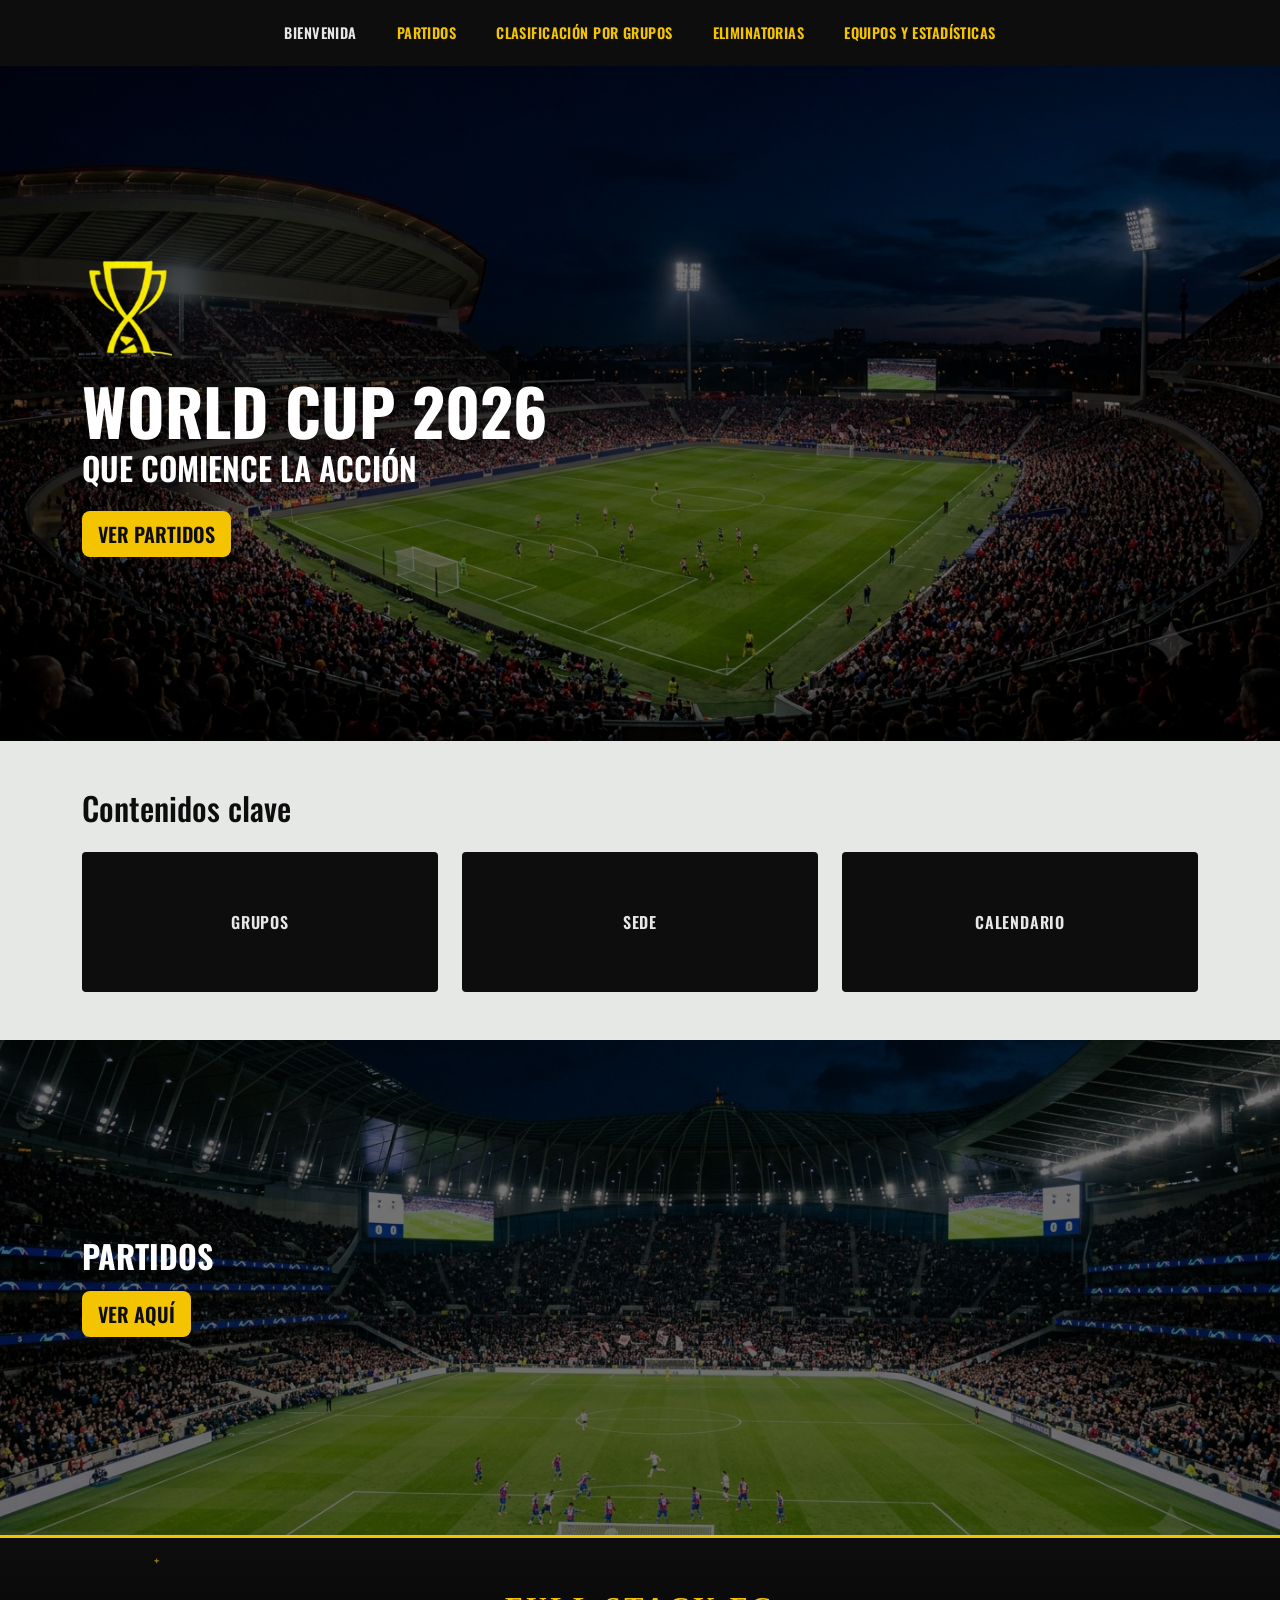
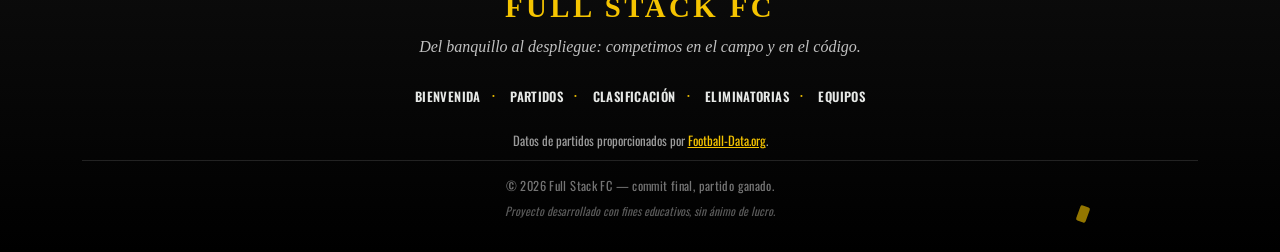
==== commit 845522fa: "feature: add class navHighlight to highlight current page on navBar" ====
--- a/index.html
+++ b/index.html
@@ -20,7 +20,7 @@
     <nav class="navbar navbar-expand-lg navbar-dark wc-navbar sticky-top">
         <div class="container-fluid justify-content-center">
             <ul class="navbar-nav flex-row flex-wrap justify-content-center gap-4">
-                <li class="nav-item"><a class="nav-link" href="index.html">Bienvenida</a></li>
+                <li class="nav-item"><a class="nav-link" href="index.html"> <span class="navHighlight"> Bienvenida </span></a></li>
                 <li class="nav-item"><a class="nav-link" href="HTML/nextMatchesResults.html">Partidos</a></li>
                 <li class="nav-item"><a class="nav-link" href="HTML/groupStage.html">Clasificación por grupos</a></li>
                 <li class="nav-item"><a class="nav-link" href="HTML/bracket.html">Eliminatorias</a></li>
--- a/styles/styles.css
+++ b/styles/styles.css
@@ -27,58 +27,78 @@
 
 }
 
+.navHighlight {
+    color: var(--wc-white);
+}
+
 /* Header styles */
 
 .hero,
 .ver-partidos {
-  position: relative;
-  background-size: cover;
-  background-position: center;
-  overflow: hidden;
+    position: relative;
+    background-size: cover;
+    background-position: center;
+    overflow: hidden;
 }
 
 .hero::before,
 .ver-partidos::before {
-  content: "";
-  position: absolute;
-  inset: 0; /* equivale a top:0; right:0; bottom:0; left:0; */
-  background-color: rgba(0, 0, 0, 0.55);
-  z-index: 1;
+    content: "";
+    position: absolute;
+    inset: 0; /* equivale a top:0; right:0; bottom:0; left:0; */
+    background-color: rgba(0, 0, 0, 0.55);
+    z-index: 1;
 }
 
 .hero-content {
-  position: relative;
-  z-index: 3;
+    position: relative;
+    z-index: 3;
 }
 
 .ver-partidos-content {
-  position: relative;
-  z-index: 2;
+    position: relative;
+    z-index: 2;
 }
 
 .hero {
-  min-height: 75vh;
-  background-image: url('../images/stadium.png');
+    min-height: 75vh;
+    background-image: url('../images/stadium.png');
 }
 
 .hero .trophy {
-  width: 90px;
-  height: auto;
-  margin-bottom: 1rem;
+    width: 90px;
+    height: auto;
+    margin-bottom: 1rem;
 }
 
 
 .btn-wc-yellow {
-  background-color: var(--wc-yellow);
-  color: var(--wc-black);
-  font-weight: 600;
-  text-transform: uppercase;
-  border: none;
+    background-color: var(--wc-yellow);
+    color: var(--wc-black);
+    font-weight: 600;
+    text-transform: uppercase;
+    border: none;
 }
 
 .btn-wc-yellow:hover {
-  background-color: var(--wc-white);
-  color: var(--wc-black);
+    background-color: var(--wc-white);
+    color: var(--wc-black);
+}
+
+
+
+.header {
+    background-color: #000;
+    color: #E6E8E6;
+    padding: 2rem 2rem 2rem 3rem;
+    text-align: left;
+}
+
+.header-title {
+    font-size: 2rem;
+    font-weight: 700;
+    text-transform: uppercase;
+    margin: 0;
 }
 
 /*Main Styles*/
@@ -113,77 +133,107 @@
 
 /* Responsive */
 @media (max-width: 767px) {
-  .hero h1 {
+    .hero h1 {
     font-size: 2.2rem;
-  }
-  .card-clave {
+}
+    .card-clave {
     height: 100px;
-  }
+}
 }
 /* ==========================
-   GROUP STAGE
+GROUP STAGE
 ========================== */
 
 .groups-page {
-    background-color: #3f3f3f;
+    background-color: #E6E8E6;
     min-height: 100vh;
-    padding: 50px 0;
-}
-
-.page-title {
-    color: var(--wc-white);
-    text-align: center;
-    font-size: 2.5rem;
-    font-weight: 700;
-    margin-bottom: 50px;
-    text-transform: uppercase;
-}
+    padding: 80px 0;
+}
+
+
 
 .group-card {
     background: #ffffff;
-    border: 4px solid #4b4b4b;
-    border-radius: 8px;
+    border: 4px solid #000000;
+    border-radius: 0;
     overflow: hidden;
 }
 
 .group-title {
-    background-color: #4b4b4b;
-    color: white;
-    padding: 12px 20px;
-    font-weight: 700;
+    background-color: #302D2D;
+    color: #FFFFFF;
+    padding: 10px 0;
+    font-weight: 800;
+    font-size: 2.25rem;
     text-transform: uppercase;
     text-align: center;
 }
 
 .group-card table {
     margin: 0;
+    background: #FFFFFF;
+    table-layout: fixed;
 }
 
 .group-card thead {
-    background-color: #efefef;
-}
-
-.group-card th {
-    font-size: .9rem;
+    background-color: #F2F2F2;
+}
+
+.group-card th, 
+.group-card td {
+    font-size: 1rem;
     font-weight: 700;
-}
-
-.group-card td {
-    font-size: .9rem;
-}
-
-.table-hover tbody tr:hover {
-    background-color: #f5f5f5;
-}
-
+    color: #000000;
+    text-align: center;
+    vertical-align: middle;
+}
+
+.group-card th:first-child,
+.group-card td:first-child {
+    width: 30%;
+}
+.team-name {
+    display: flex;
+    align-items: center;
+    width: 100%;
+    gap: 8px;
+}
+.team-label {
+    white-space: nowrap;
+    overflow: hidden;
+    text-overflow: ellipsis;
+}
+.group-card tbody tr:hover {
+    background-color: #F5F5F5;
+}
+.table {
+    margin-bottom: 0;
+}
+
+.table th,
+.table td {
+    padding: 0.75rem;
+}
+.flag {
+    width: 24px;
+    height: 16px;
+    object-fit: cover;
+    flex-shrink: 0;
+    border: 1px solid #000000;
+    border-radius: 2px;
+}
 @media (max-width:768px) {
 
+.groups-page {
+        padding: 40px 15px;
+    }
+
     .page-title {
-        font-size: 2rem;
+        font-size: 2.5rem;
+        margin-bottom: 40px;
     }
 
-    .group-card {
-        margin-bottom: 25px;
+    .group-title {
+        font-size: 1.5rem;
     }
-
 }
